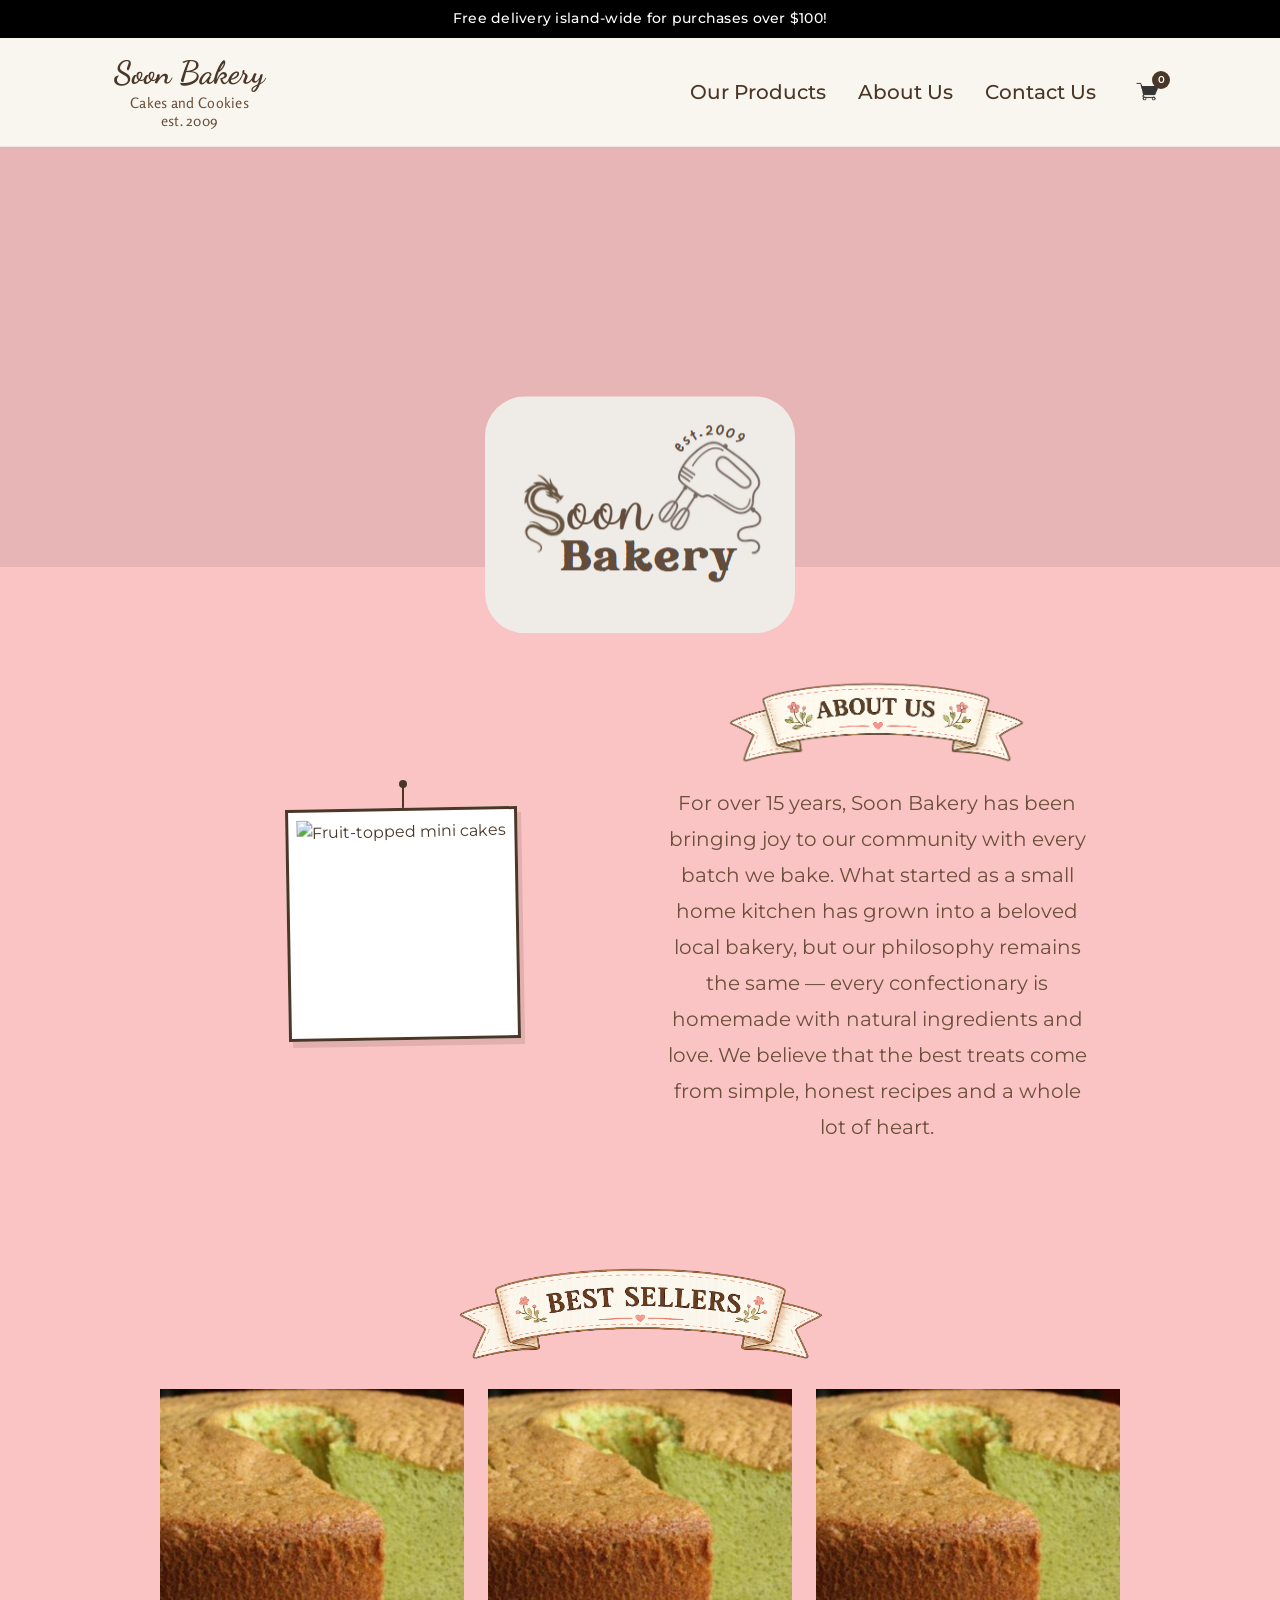
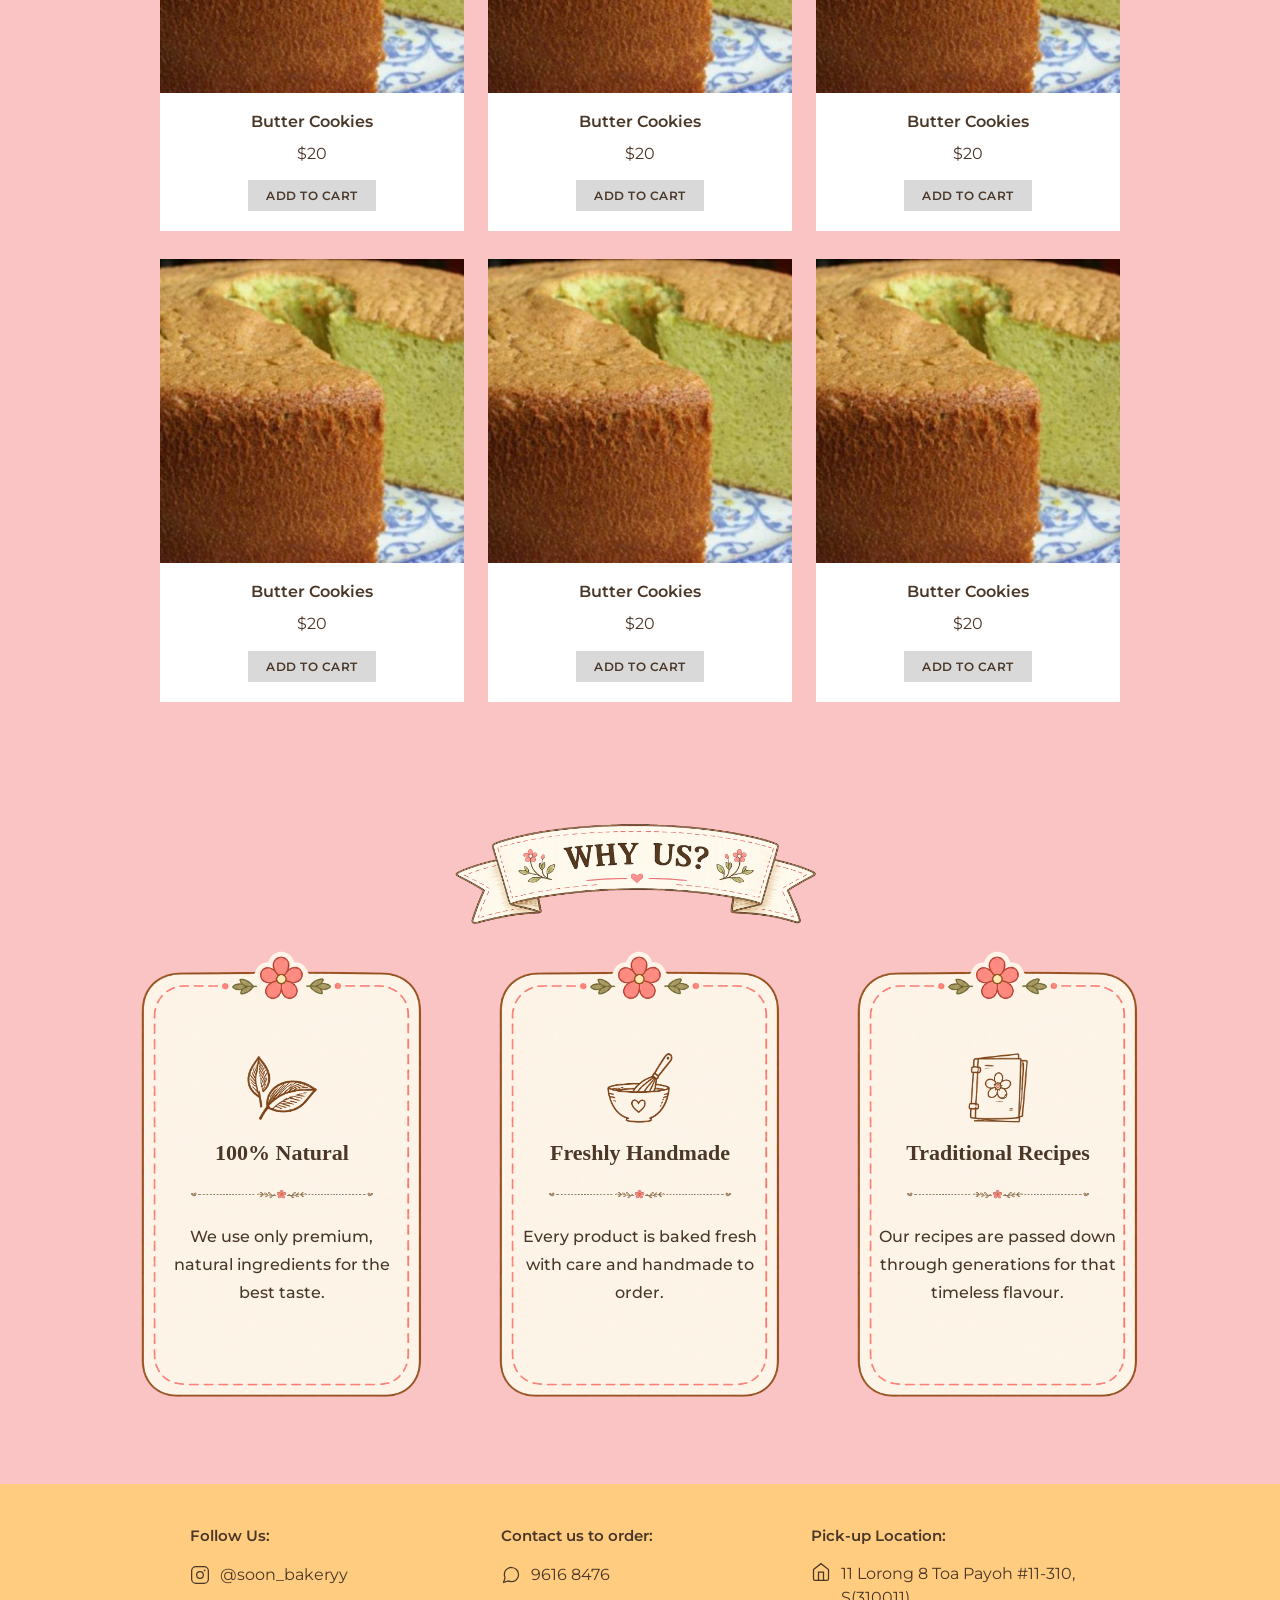
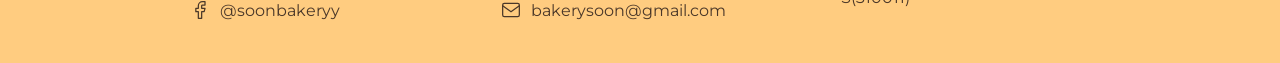
==== Website/index.html @ 1f893703 "Add files via upload 1st upload" ====
<!DOCTYPE html>
<html lang="en">
<head>
  <meta charset="UTF-8">
  <meta name="viewport" content="width=device-width, initial-scale=1.0">
  <title>Soon Bakery — Cakes and Cookies</title>
  <link rel="preconnect" href="https://fonts.googleapis.com">
  <link rel="preconnect" href="https://fonts.gstatic.com" crossorigin>
  <link href="https://fonts.googleapis.com/css2?family=Dancing+Script:wght@600;700&family=Montserrat:wght@400;500;600&family=Rosario:wght@400;500&display=swap" rel="stylesheet">
  <link rel="stylesheet" href="css/style.css">
<script src="js/cart.js" defer></script>
<script src="js/script.js" defer></script>
</head>
<body>
  <!-- Top announcement bar -->
  <div class="announcement-bar">
    Free delivery island-wide for purchases over $100!
  </div>

  <!-- Header -->
  <header class="header">
    <div class="header-inner">
      <a href="index.html" class="logo">
        <span class="logo-script">Soon Bakery</span>
        <span class="logo-tagline">Cakes and Cookies</span>
        <span class="logo-est">est. 2009</span>
      </a>
      <nav class="nav">
        <a href="products.html">Our Products</a>
        <a href="#about">About Us</a>
        <a href="#contact">Contact Us</a>
        <a href="checkout.html" class="cart-link" aria-label="View cart">
          <img src="assets/Image/cart logo.png" alt="" class="cart-icon" aria-hidden="true">
          <span class="cart-count" aria-label="0 items in cart">0</span>
        </a>
      </nav>
    </div>
  </header>

  <!-- Hero -->
  <section class="hero">
    <div class="hero-overlay">
      <img src="assets/Image/Logo Main.png" alt="Soon Bakery — Cakes and Cookies est. 2005">
    </div>
  </section>

  <!-- Main content -->
  <main class="main-content">
    <!-- About Us -->
    <section id="about" class="about">
      <div class="about-inner">
        <div class="about-image-wrap">
          <div class="hanging-frame">
            <div class="frame-string"></div>
            <div class="frame-border">
              <img src="https://images.unsplash.com/photo-1578985545062-69928b1d9587?w=500&h=500&fit=crop" alt="Fruit-topped mini cakes">
            </div>
          </div>
        </div>
        <div class="about-text">
          <img
          src="assets/Image/about-us-banner.png" alt="About Us" class="about-us-banner">
          <p>
            For over 15 years, Soon Bakery has been bringing joy to our community
            with every batch we bake. What started as a small home kitchen has grown
            into a beloved local bakery, but our philosophy remains the same — every
            confectionary is homemade with natural ingredients and love. We believe
            that the best treats come from simple, honest recipes and a whole lot of
            heart.
          </p>
        </div>
      </div>
    </section>

<!-- Best Sellers -->
<section id="products" class="best-sellers">

  <img
    class="main-banner"
    src="assets/Image/Best Seller Banner.png"
    alt="Best Sellers"
  >

  <div class="shop-product-grid best-seller-grid" id="product-grid"></div>

</section>

        <!-- Why Us -->
    <section class="why-us">
      <img class="main-banner why-us-banner" src="assets/Image/why-us-banner.png" alt="Why Us">

      <!-- Cards are inserted from js/script.js -->
      <div class="why-us-grid" id="why-us-grid"></div>
    </section>
  </main>

  <!-- Footer -->
  <footer id="contact" class="footer">
    <div class="footer-inner">
      <div class="footer-col">
        <h3>Follow Us:</h3>
        <div class="footer-links">
          <a href="https://instagram.com/soon_bakeryy" target="_blank" rel="noopener">
            <svg viewBox="0 0 24 24" aria-hidden="true"><rect x="2" y="2" width="20" height="20" rx="5" fill="none" stroke="currentColor" stroke-width="1.5"/><circle cx="12" cy="12" r="4" fill="none" stroke="currentColor" stroke-width="1.5"/><circle cx="17.5" cy="6.5" r="1" fill="currentColor"/></svg>
            @soon_bakeryy
          </a>
          <a href="https://facebook.com/soonbakeryy" target="_blank" rel="noopener">
            <svg viewBox="0 0 24 24" aria-hidden="true"><path d="M18 2h-3a5 5 0 0 0-5 5v3H7v4h3v8h4v-8h3l1-4h-4V7a1 1 0 0 1 1-1h3z" fill="none" stroke="currentColor" stroke-width="1.5" stroke-linejoin="round"/></svg>
            @soonbakeryy
          </a>
        </div>
      </div>
      <div class="footer-col">
        <h3>Contact us to order:</h3>
        <div class="footer-links">
          <a href="https://wa.me/6596168476" target="_blank" rel="noopener">
            <svg viewBox="0 0 24 24" aria-hidden="true"><path d="M21 11.5a8.38 8.38 0 0 1-.9 3.8 8.5 8.5 0 0 1-7.6 4.7 8.38 8.38 0 0 1-3.8-.9L3 21l1.9-5.7a8.38 8.38 0 0 1-.9-3.8 8.5 8.5 0 0 1 4.7-7.6 8.38 8.38 0 0 1 3.8-.9h.5a8.48 8.48 0 0 1 8 8v.5z" fill="none" stroke="currentColor" stroke-width="1.5" stroke-linejoin="round"/></svg>
            9616 8476
          </a>
          <a href="mailto:bakerysoon@gmail.com">
            <svg viewBox="0 0 24 24" aria-hidden="true"><rect x="2" y="4" width="20" height="16" rx="2" fill="none" stroke="currentColor" stroke-width="1.5"/><path d="M2 7l10 7 10-7" fill="none" stroke="currentColor" stroke-width="1.5"/></svg>
            bakerysoon@gmail.com
          </a>
        </div>
      </div>
      <div class="footer-col">
        <h3>Pick-up Location:</h3>
        <div class="footer-links">
          <span class="footer-address">
            <svg viewBox="0 0 24 24" aria-hidden="true"><path d="M3 9l9-7 9 7v11a2 2 0 0 1-2 2H5a2 2 0 0 1-2-2z" fill="none" stroke="currentColor" stroke-width="1.5"/><path d="M9 22V12h6v10" fill="none" stroke="currentColor" stroke-width="1.5"/></svg>
            11 Lorong 8 Toa Payoh #11-310, S(310011)
          </span>
        </div>
      </div>
    </div>
  </footer>
</body>
</html>
---- Website/css/style.css ----
/* ===== Variables ===== */
:root {
  --black: #000000;
  --cream: #F9F6F0;
  --pink: #FBC4C4;
  --peach: #FFCC80;
  --brown: #4a3728;
  --brown-light: #6b4f3a;
  --hero-overlay: rgba(245, 240, 235, 0.92);
  --font-script: 'Dancing Script', cursive;
  --font-body: 'Montserrat', sans-serif;
  --font-logo-sub: 'Rosario', sans-serif;
}

/* ===== Reset ===== */
*, *::before, *::after {
  box-sizing: border-box;
  margin: 0;
  padding: 0;
}

html {
  scroll-behavior: smooth;
}

body {
  font-family: var(--font-body);
  color: var(--brown);
  background: var(--pink);
  line-height: 1.6;
}

img {
  display: block;
  max-width: 100%;
  height: auto;
}

a {
  color: inherit;
  text-decoration: none;
}

/* ===== Announcement Bar ===== */
.announcement-bar {
  background: var(--black);
  color: #fff;
  text-align: center;
  padding: 8px 16px;
  font-size: 0.85rem;
  font-weight: 500;
  letter-spacing: 0.02em;
}

/* ===== Header ===== */
.header {
  background: var(--cream);
  border-bottom: 1px solid rgba(74, 55, 40, 0.08);
  position: sticky;
  top: 0;
  z-index: 100;
}

.header-inner {
  max-width: 1100px;
  margin: 0 auto;
  padding: 16px 24px;
  display: flex;
  align-items: center;
  justify-content: space-between;
  gap: 24px;
}

.logo {
  display: flex;
  flex-direction: column;
  align-items: center;
  line-height: 1.2;
}

.logo-script {
  font-family: var(--font-script);
  font-size: 2rem;
  font-weight: 700;
  color: var(--brown);
  text-align: center;
}

.logo-tagline,
.logo-est {
  font-family: var(--font-logo-sub);
  font-size: 0.9rem;
  font-weight: 400;
  color: var(--brown-light);
  letter-spacing: 0.02em;
  text-align: center;
}

.logo-tagline {
  margin-top: 2px;
}

.logo-est {
  font-size: 0.9rem;
  margin-top: 1px;
}

.nav {
  display: flex;
  gap: 32px;
}

.nav a {
  font-size: 1.25rem;
  font-weight: 500;
  color: var(--brown);
  transition: opacity 0.2s;
}

.nav a:hover {
  opacity: 0.7;
}

/* ===== Hero ===== */
.hero {
  position: relative;
  min-height: 420px;
  margin-bottom: 64px;
  background:
    linear-gradient(rgba(0, 0, 0, 0.08), rgba(0, 0, 0, 0.08)),
    url('https://images.unsplash.com/photo-1563729784474-d77dbb933a9e?w=1400&h=600&fit=crop') center / cover no-repeat;
}

.hero-overlay {
  position: absolute;
  bottom: 0;
  left: 0;
  right: 0;
  display: flex;
  justify-content: center;
  transform: translateY(28%);
  z-index: 10;
  padding: 0 24px;
}

.hero-overlay img {
  display: block;
  width: 30p;
  max-width: 100%;
  height: auto;
  border-radius: 40px;
}

/* ===== Main Content ===== */
.main-content {
  background: var(--pink);
}

/* ===== About Us ===== */
.about {
  padding: 48px 24px 64px;
}

.about-inner {
  max-width: 900px;
  margin: 0 auto;
  display: grid;
  grid-template-columns: 1fr 1fr;
  gap: 48px;
  align-items: center;
}

.about-image-wrap {
  display: flex;
  justify-content: center;
}

.hanging-frame {
  position: relative;
  padding-top: 24px;
}

.frame-string {
  position: absolute;
  top: 0;
  left: 50%;
  transform: translateX(-50%);
  width: 2px;
  height: 28px;
  background: var(--brown);
}

.frame-string::before {
  content: '';
  position: absolute;
  top: -4px;
  left: 50%;
  transform: translateX(-50%);
  width: 8px;
  height: 8px;
  border-radius: 50%;
  background: var(--brown);
}

.frame-border {
  border: 3px solid var(--brown);
  padding: 8px;
  background: #fff;
  box-shadow: 4px 6px 0 rgba(74, 55, 40, 0.15);
  transform: rotate(-1deg);
}

.frame-border img {
  width: 100%;
  aspect-ratio: 1;
  object-fit: cover;
}

.about-us-banner {
  display: block;
  width: 70%;
  max-width: 380px;
  height: auto;

  margin: 0 auto 20px;
}

.about-text p {
  font-size: 1.25rem;
  text-align: center;
  line-height: 1.8;
  color: var(--brown-light);
}

/* ===== Best Sellers ===== */
.best-sellers {
  padding: 48px 24px 64px;
}

.main-banner {
  display: block;
  justify-content: center;
  margin: 0 auto 16px;
  width: 30%;
  height: 15%;
}

.ribbon-banner {
  width: 100%;
  max-width: 400px;
  height: auto;
  display: block;
  overflow: visible;
}

.ribbon-line {
  stroke: rgba(74, 55, 40, 0.2);
  stroke-width: 1.5;
}

.ribbon-shape {
  fill: var(--brown);
  filter: drop-shadow(0 2px 4px rgba(74, 55, 40, 0.15));
}

.ribbon-text {
  fill: var(--cream);
  font-family: var(--font-body);
  font-size: 14.5px;
  font-weight: 700;
  letter-spacing: 0.14em;
  text-transform: uppercase;
}

.product-grid {
  max-width: 900px;
  margin: 0 auto;
  display: grid;
  grid-template-columns: repeat(3, 1fr);
  gap: 32px 24px;
}

.product-card {
  text-align: center;
}

.product-card img {
  width: 100%;
  aspect-ratio: 1;
  object-fit: cover;
  border-radius: 4px;
  margin-bottom: 12px;
  box-shadow: 0 2px 8px rgba(0, 0, 0, 0.08);
}

.product-card h3 {
  font-size: 1.25rem;
  font-weight: 600;
  margin-bottom: 4px;
  color: var(--brown);
}

.product-card .price {
  font-size: 1.25rem;
  color: var(--brown-light);
  line-height: 1.5;
}

/* ===== Why Us ===== */
.why-us {
  padding: 48px 24px 72px;
  text-align: center;
}

.why-us-grid {
  width: min(1050px, 100%);
  margin: 0 auto;
  display: grid;
  grid-template-columns: repeat(3, minmax(0, 1fr));
  gap: 24px;
  align-items: stretch;
}

.why-us-card {
  background-image: url("../assets/Image/vintage-card.png");
  background-repeat: no-repeat;
  background-position: center;
  background-size: contain;

  aspect-ratio: 0.72;

  display: flex;
  justify-content: center;
  align-items: center;

  position: relative;
}

.why-icon {
  display: block;
  width: 72px;
  height: 72px;
  object-fit: contain;
  margin: 0 auto 16px;
}

.card-content {
  width: 72%;

  display: flex;
  flex-direction: column;
  align-items: center;
  justify-content: center;

  text-align: center; 

  box-sizing: border-box;
}
.card-content h3 {
  margin: 0;
  font-family: Georgia, "Times New Roman", serif;
  font-size: 22px;
  line-height: 1.2;
  font-weight: 700;
}

.card-divider {
  padding: 20px 20px;
}

.why-us-card p {
  font-size: 1rem;
  font-weight: 500;
  line-height: 1.75;
  color: var(--brown);
}

/* ===== Footer ===== */
.footer {
  background: var(--peach);
  padding: 40px 24px;
}

.footer-inner {
  max-width: 900px;
  margin: 0 auto;
  display: grid;
  grid-template-columns: repeat(3, 1fr);
  gap: 32px;
}

.footer-col h3 {
  font-size: 0.95rem;
  font-weight: 600;
  margin-bottom: 14px;
  color: var(--brown);
}

.footer-links {
  display: flex;
  flex-direction: column;
  gap: 10px;
}

.footer-links a,
.footer-address {
  display: flex;
  align-items: center;
  gap: 10px;
  font-size: 1rem;
  color: var(--brown);
  transition: opacity 0.2s;
}

.footer-links a:hover {
  opacity: 0.7;
}

.footer-links svg {
  width: 20px;
  height: 20px;
  flex-shrink: 0;
}

.footer-address {
  align-items: flex-start;
  line-height: 1.5;
}

/* ===== Responsive ===== */
@media (max-width: 768px) {
  .header-inner {
    flex-direction: column;
    text-align: center;
  }

  .nav {
    gap: 20px;
  }

  .hero {
    min-height: 320px;
    margin-bottom: 52px;
  }

  .hero-overlay {
    transform: translateY(26%);
  }

  .hero-logo-box {
    border-radius: 32px;
    padding: 14px 24px;
  }

  .hero-logo-box img {
    width: 180px;
  }

  .about-inner {
    grid-template-columns: 1fr;
    gap: 32px;
  }

  .about-text {
    order: -1;
  }

  .product-grid {
    grid-template-columns: repeat(2, 1fr);
    gap: 24px 16px;
  }

  .why-us-grid {
    grid-template-columns: 1fr;
    gap: 28px;
  }

  .footer-inner {
    grid-template-columns: 1fr;
    gap: 28px;
    text-align: center;
  }

  .footer-links a,
  .footer-address {
    justify-content: center;
  }
}

@media (max-width: 480px) {
  .product-grid {
    grid-template-columns: 1fr;
    max-width: 280px;
  }

  .nav {
    flex-wrap: wrap;
    justify-content: center;
  }
}

/* ===== Products Page ===== */
.products-page {
  background: var(--pink);
}

.category-nav {
  padding: 28px 24px 8px;
  text-align: center;
}

.category-row {
  display: flex;
  flex-wrap: wrap;
  align-items: center;
  justify-content: center;
  gap: 8px 12px;
  margin-bottom: 10px;
}

.category-link {
  background: none;
  border: none;
  font-family: var(--font-body);
  font-size: 0.95rem;
  font-weight: 500;
  color: var(--brown);
  cursor: pointer;
  padding: 4px 2px;
  transition: opacity 0.2s;
}

.category-link:hover,
.category-link.is-active {
  opacity: 0.65;
}

.category-divider {
  color: var(--brown-light);
  font-size: 0.9rem;
  user-select: none;
}

.products-main {
  padding: 24px 24px 64px;
}

.shop-product-grid {
  max-width: 960px;
  margin: 0 auto;
  display: grid;
  grid-template-columns: repeat(3, 1fr);
  gap: 28px 24px;
}

.best-seller-grid {
  margin-top: 24px;
}

.shop-product-card {
  display: flex;
  flex-direction: column;
}

.shop-product-image {
  position: relative;
  width: 100%;
  aspect-ratio: 1;
  overflow: hidden;
}

.shop-product-image img {
  position: absolute;
  inset: 0;
  width: 100%;
  height: 100%;
  object-fit: cover;
  transition: opacity 0.25s ease;
}

.shop-product-image-primary {
  opacity: 1;
}

.shop-product-image-hover {
  opacity: 0;
}

@media (hover: hover) {
  .products-page .shop-product-image:hover .shop-product-image-primary,
  .best-sellers .shop-product-image:hover .shop-product-image-primary {
    opacity: 0;
  }

  .products-page .shop-product-image:hover .shop-product-image-hover,
  .best-sellers .shop-product-image:hover .shop-product-image-hover {
    opacity: 1;
  }
}

.shop-product-info {
  background: #fff;
  padding: 16px 12px 20px;
  text-align: center;
  flex: 1;
  display: flex;
  flex-direction: column;
  align-items: center;
}

.shop-product-info h3 {
  font-size: 1rem;
  font-weight: 600;
  color: var(--brown);
  margin-bottom: 6px;
}

.shop-product-price {
  font-size: 1rem;
  color: var(--brown);
  margin-bottom: 14px;
}

.add-to-cart-btn {
  margin-top: auto;
  background: #d9d9d9;
  border: none;
  padding: 8px 18px;
  font-family: var(--font-body);
  font-size: 0.75rem;
  font-weight: 600;
  letter-spacing: 0.04em;
  color: var(--brown);
  cursor: pointer;
  transition: background 0.2s;
}

.add-to-cart-btn:hover {
  background: #c8c8c8;
}

.footer-col-center {
  display: flex;
  flex-direction: column;
}

.footer-delivery-note {
  margin-top: auto;
  padding-top: 24px;
  font-size: 0.95rem;
  font-weight: 500;
  color: var(--brown);
  text-align: center;
}

@media (max-width: 768px) {
  .products-hero {
    grid-template-columns: 1fr;
  }

  .products-hero img {
    aspect-ratio: 16 / 9;
  }

  .shop-product-grid {
    grid-template-columns: repeat(2, 1fr);
    gap: 24px 16px;
  }

  .footer-delivery-note {
    padding-top: 16px;
  }
}

@media (max-width: 480px) {
  .shop-product-grid {
    grid-template-columns: 1fr;
    max-width: 300px;
  }

  .category-row {
    gap: 6px 8px;
  }

  .category-link {
    font-size: 0.85rem;
  }
}

/* ===== Cart in Navigation ===== */
.nav {
  align-items: center;
}

.cart-link {
  position: relative;
  display: inline-flex;
  align-items: center;
  justify-content: center;
  width: 38px;
  height: 38px;
  flex: 0 0 38px;
}

.cart-icon {
  width: 25px;
  height: 25px;
  object-fit: contain;
}

.cart-count {
  position: absolute;
  top: -2px;
  right: -4px;
  min-width: 18px;
  height: 18px;
  padding: 0 5px;
  display: inline-flex;
  align-items: center;
  justify-content: center;
  border-radius: 999px;
  background: var(--brown);
  color: #fff;
  font-family: var(--font-body);
  font-size: 0.65rem;
  font-weight: 600;
  line-height: 1;
}

.cart-toast {
  position: fixed;
  top: 96px;
  right: 24px;
  z-index: 1000;
  padding: 11px 18px;
  border-radius: 4px;
  background: var(--brown);
  color: #fff;
  font-size: 0.85rem;
  font-weight: 500;
  box-shadow: 0 8px 24px rgba(74, 55, 40, 0.18);
  opacity: 0;
  transform: translateY(-8px);
  pointer-events: none;
  transition: opacity 0.2s ease, transform 0.2s ease;
}

.cart-toast.is-visible {
  opacity: 1;
  transform: translateY(0);
}

/* ===== Checkout Page ===== */
.checkout-page {
  background: var(--pink);
}

.checkout-main {
  min-height: 60vh;
  padding: 56px 24px 72px;
}

.checkout-card {
  width: min(920px, 100%);
  margin: 0 auto;
  background: var(--cream);
  padding: 36px;
  box-shadow: 0 8px 28px rgba(74, 55, 40, 0.08);
}

.checkout-heading-row {
  display: flex;
  justify-content: space-between;
  align-items: flex-end;
  gap: 24px;
  padding-bottom: 24px;
  border-bottom: 1px solid rgba(74, 55, 40, 0.18);
}

.checkout-eyebrow {
  font-size: 0.75rem;
  font-weight: 600;
  letter-spacing: 0.12em;
  text-transform: uppercase;
  color: var(--brown-light);
}

.checkout-heading-row h1 {
  font-family: Georgia, "Times New Roman", serif;
  font-size: 2rem;
  color: var(--brown);
  line-height: 1.2;
}

.continue-shopping {
  font-size: 0.85rem;
  font-weight: 600;
  text-decoration: underline;
  text-underline-offset: 3px;
}

.checkout-cart-items {
  display: flex;
  flex-direction: column;
}

.checkout-item {
  display: grid;
  grid-template-columns: 96px minmax(0, 1fr) auto 110px;
  gap: 20px;
  align-items: center;
  padding: 22px 0;
  border-bottom: 1px solid rgba(74, 55, 40, 0.14);
}

.checkout-item-image {
  width: 96px;
  height: 96px;
  object-fit: cover;
}

.checkout-item-details h3 {
  margin-bottom: 4px;
  font-size: 1rem;
}

.checkout-item-details p {
  color: var(--brown-light);
  font-size: 0.9rem;
}

.checkout-remove {
  margin-top: 8px;
  padding: 0;
  border: none;
  background: none;
  color: var(--brown-light);
  font-family: inherit;
  font-size: 0.75rem;
  text-decoration: underline;
  cursor: pointer;
}

.checkout-quantity {
  display: inline-flex;
  align-items: center;
  border: 1px solid rgba(74, 55, 40, 0.25);
}

.checkout-quantity button,
.checkout-quantity span {
  width: 34px;
  height: 34px;
  display: inline-flex;
  align-items: center;
  justify-content: center;
}

.checkout-quantity button {
  border: none;
  background: transparent;
  color: var(--brown);
  font-size: 1.1rem;
  cursor: pointer;
}

.checkout-quantity span {
  font-size: 0.85rem;
  border-left: 1px solid rgba(74, 55, 40, 0.18);
  border-right: 1px solid rgba(74, 55, 40, 0.18);
}

.checkout-line-total {
  text-align: right;
  font-weight: 600;
}

.checkout-summary {
  width: min(380px, 100%);
  margin: 28px 0 0 auto;
}

.checkout-summary-line {
  display: flex;
  justify-content: space-between;
  gap: 20px;
  padding: 8px 0;
  font-size: 0.95rem;
}

.delivery-option {
  display: flex;
  align-items: center;
  gap: 10px;
  margin-bottom: 4px;
  font-size: 0.9rem;
  font-weight: 600;
  cursor: pointer;
}

.delivery-option input {
  width: 17px;
  height: 17px;
  accent-color: var(--brown);
  cursor: pointer;
}

.delivery-option-note {
  margin: 0 0 14px 27px;
  color: var(--brown-light);
  font-size: 0.74rem;
  line-height: 1.5;
}

.checkout-summary-total {
  margin-top: 6px;
  padding-top: 14px;
  border-top: 1px solid rgba(74, 55, 40, 0.18);
  font-size: 1.1rem;
}

.checkout-note {
  margin: 14px 0;
  color: var(--brown-light);
  font-size: 0.78rem;
  line-height: 1.5;
}

.checkout-payment-btn,
.checkout-shop-btn {
  display: inline-flex;
  justify-content: center;
  width: 100%;
  border: none;
  background: var(--brown);
  color: #fff;
  padding: 12px 18px;
  font-family: var(--font-body);
  font-size: 0.78rem;
  font-weight: 600;
  letter-spacing: 0.05em;
  cursor: pointer;
}

.checkout-empty {
  padding: 64px 16px;
  text-align: center;
}

.checkout-empty h2 {
  margin-bottom: 8px;
  font-family: Georgia, "Times New Roman", serif;
  font-size: 1.5rem;
}

.checkout-empty p {
  margin-bottom: 20px;
  color: var(--brown-light);
}

.checkout-empty .checkout-shop-btn {
  width: auto;
  min-width: 180px;
}

@media (max-width: 768px) {
  .cart-toast {
    top: 150px;
    right: 16px;
  }

  .checkout-card {
    padding: 24px;
  }

  .checkout-item {
    grid-template-columns: 76px minmax(0, 1fr) auto;
    gap: 14px;
  }

  .checkout-item-image {
    width: 76px;
    height: 76px;
  }

  .checkout-line-total {
    grid-column: 2 / -1;
  }
}

@media (max-width: 480px) {
  .header-inner {
    padding: 12px 16px;
  }

  .nav {
    gap: 14px;
  }

  .nav > a:not(.cart-link) {
    font-size: 0.9rem;
  }

  .cart-link {
    width: 34px;
    height: 34px;
    flex-basis: 34px;
  }

  .cart-icon {
    width: 23px;
    height: 23px;
  }

  .checkout-main {
    padding: 30px 14px 48px;
  }

  .checkout-card {
    padding: 20px 16px;
  }

  .checkout-heading-row {
    align-items: flex-start;
    flex-direction: column;
    gap: 10px;
  }

  .checkout-item {
    grid-template-columns: 64px 1fr;
    align-items: start;
  }

  .checkout-item-image {
    width: 64px;
    height: 64px;
  }

  .checkout-quantity {
    grid-column: 2;
  }

  .checkout-line-total {
    grid-column: 2;
    text-align: left;
  }
}

/* ===== Order Confirmation ===== */
.confirmation-card {
  width: min(1040px, 100%);
}

.confirmation-layout {
  display: grid;
  grid-template-columns: minmax(0, 1.15fr) minmax(300px, 0.85fr);
  gap: 44px;
  padding-top: 30px;
}

.customer-details-section h2,
.confirmation-review h2 {
  margin-bottom: 8px;
  font-family: Georgia, "Times New Roman", serif;
  font-size: 1.35rem;
  color: var(--brown);
}

.confirmation-intro,
.confirmation-invoice-note {
  color: var(--brown-light);
  font-size: 0.86rem;
  line-height: 1.65;
}

.customer-details-form {
  display: grid;
  gap: 9px;
  margin-top: 22px;
}

.customer-details-form label {
  margin-top: 8px;
  font-size: 0.86rem;
  font-weight: 600;
}

.customer-details-form input,
.customer-details-form textarea {
  width: 100%;
  border: 1px solid rgba(74, 55, 40, 0.28);
  background: #fff;
  color: var(--brown);
  padding: 13px 14px;
  font: inherit;
  outline: none;
  transition: border-color 0.2s, box-shadow 0.2s;
}

.customer-details-form textarea {
  min-height: 105px;
  resize: vertical;
  line-height: 1.5;
}

.customer-details-form input:focus,
.customer-details-form textarea:focus {
  border-color: var(--brown);
  box-shadow: 0 0 0 2px rgba(74, 55, 40, 0.08);
}

.optional-field-label {
  font-weight: 400;
  color: var(--brown-light);
  font-size: 0.76rem;
}

.delivery-details-fields {
  display: grid;
  gap: 9px;
  margin-top: 12px;
  padding-top: 10px;
  border-top: 1px solid rgba(74, 55, 40, 0.14);
}

.delivery-fields-status {
  margin: 4px 0 2px;
  color: var(--brown-light);
  font-size: 0.76rem;
  line-height: 1.5;
}

.delivery-fields-status.is-required {
  color: var(--brown);
  font-weight: 500;
}

.customer-details-form input:disabled {
  background: rgba(74, 55, 40, 0.06);
  color: rgba(74, 55, 40, 0.48);
  cursor: not-allowed;
}

.order-no-payment-note {
  margin: 16px 0 4px;
  padding: 12px 14px;
  background: rgba(251, 196, 196, 0.32);
  font-size: 0.78rem;
  line-height: 1.55;
}

.order-form-message {
  padding: 11px 13px;
  border: 1px solid rgba(150, 54, 54, 0.28);
  background: rgba(255, 235, 235, 0.78);
  color: #7b3030;
  font-size: 0.8rem;
  line-height: 1.5;
}

.checkout-payment-btn:disabled {
  opacity: 0.58;
  cursor: wait;
}

.confirmation-review {
  align-self: start;
  padding: 24px;
  background: rgba(255, 255, 255, 0.44);
  border: 1px solid rgba(74, 55, 40, 0.12);
}

.confirmation-order-items {
  margin-top: 18px;
}

.confirmation-order-item {
  display: grid;
  grid-template-columns: 54px minmax(0, 1fr) auto;
  gap: 12px;
  align-items: center;
  padding: 12px 0;
  border-bottom: 1px solid rgba(74, 55, 40, 0.12);
  font-size: 0.82rem;
}

.confirmation-order-item img {
  width: 54px;
  height: 54px;
  object-fit: cover;
}

.confirmation-order-copy {
  min-width: 0;
  display: flex;
  flex-direction: column;
  gap: 2px;
}

.confirmation-order-copy strong {
  font-size: 0.83rem;
  line-height: 1.3;
}

.confirmation-order-copy span {
  color: var(--brown-light);
  font-size: 0.75rem;
}

.confirmation-pricing {
  padding-top: 12px;
}

.confirmation-price-row {
  display: flex;
  align-items: center;
  justify-content: space-between;
  gap: 18px;
  padding: 6px 0;
  font-size: 0.86rem;
}

.confirmation-total-row {
  display: flex;
  align-items: center;
  justify-content: space-between;
  gap: 18px;
  padding: 18px 0 12px;
  font-size: 1.02rem;
}

.confirmation-invoice-note {
  margin-top: 8px;
  font-size: 0.75rem;
}

/* ===== Order Submitted ===== */
.submitted-main {
  display: flex;
  align-items: center;
}

.submitted-card {
  width: min(650px, 100%);
  margin: 0 auto;
  padding: 52px 48px;
  background: var(--cream);
  text-align: center;
  box-shadow: 0 8px 28px rgba(74, 55, 40, 0.08);
}

.submitted-check {
  width: 54px;
  height: 54px;
  margin: 0 auto 16px;
  border: 1.5px solid var(--brown);
  border-radius: 50%;
  display: grid;
  place-items: center;
  font-family: Georgia, "Times New Roman", serif;
  font-size: 1.6rem;
}

.submitted-card h1 {
  margin: 5px 0 12px;
  font-family: Georgia, "Times New Roman", serif;
  font-size: 2rem;
  line-height: 1.2;
}

.submitted-lead,
.submitted-payment-note {
  color: var(--brown-light);
  font-size: 0.88rem;
  line-height: 1.65;
}

.submitted-payment-note {
  margin-top: 8px;
}

.submitted-order-details {
  margin: 26px 0;
  border-top: 1px solid rgba(74, 55, 40, 0.16);
  border-bottom: 1px solid rgba(74, 55, 40, 0.16);
}

.submitted-order-details > div {
  display: flex;
  justify-content: space-between;
  gap: 18px;
  padding: 12px 0;
  text-align: left;
  font-size: 0.82rem;
}

.submitted-order-details span {
  color: var(--brown-light);
}

.submitted-order-details strong {
  text-align: right;
  overflow-wrap: anywhere;
}

.submitted-actions {
  display: flex;
  flex-direction: column;
  align-items: center;
  gap: 13px;
}

.submitted-actions .checkout-payment-btn {
  max-width: 300px;
}

.submitted-home-link {
  font-size: 0.82rem;
  text-decoration: underline;
  text-underline-offset: 3px;
}

@media (max-width: 768px) {
  .confirmation-layout {
    grid-template-columns: 1fr;
    gap: 28px;
  }

  .confirmation-review {
    order: -1;
  }

  .submitted-card {
    padding: 38px 24px;
  }
}

@media (max-width: 480px) {
  .confirmation-review {
    padding: 18px 14px;
  }

  .confirmation-order-item {
    grid-template-columns: 46px minmax(0, 1fr) auto;
    gap: 9px;
  }

  .confirmation-order-item img {
    width: 46px;
    height: 46px;
  }

  .submitted-order-details > div {
    flex-direction: column;
    gap: 3px;
  }

  .submitted-order-details strong {
    text-align: left;
  }
}
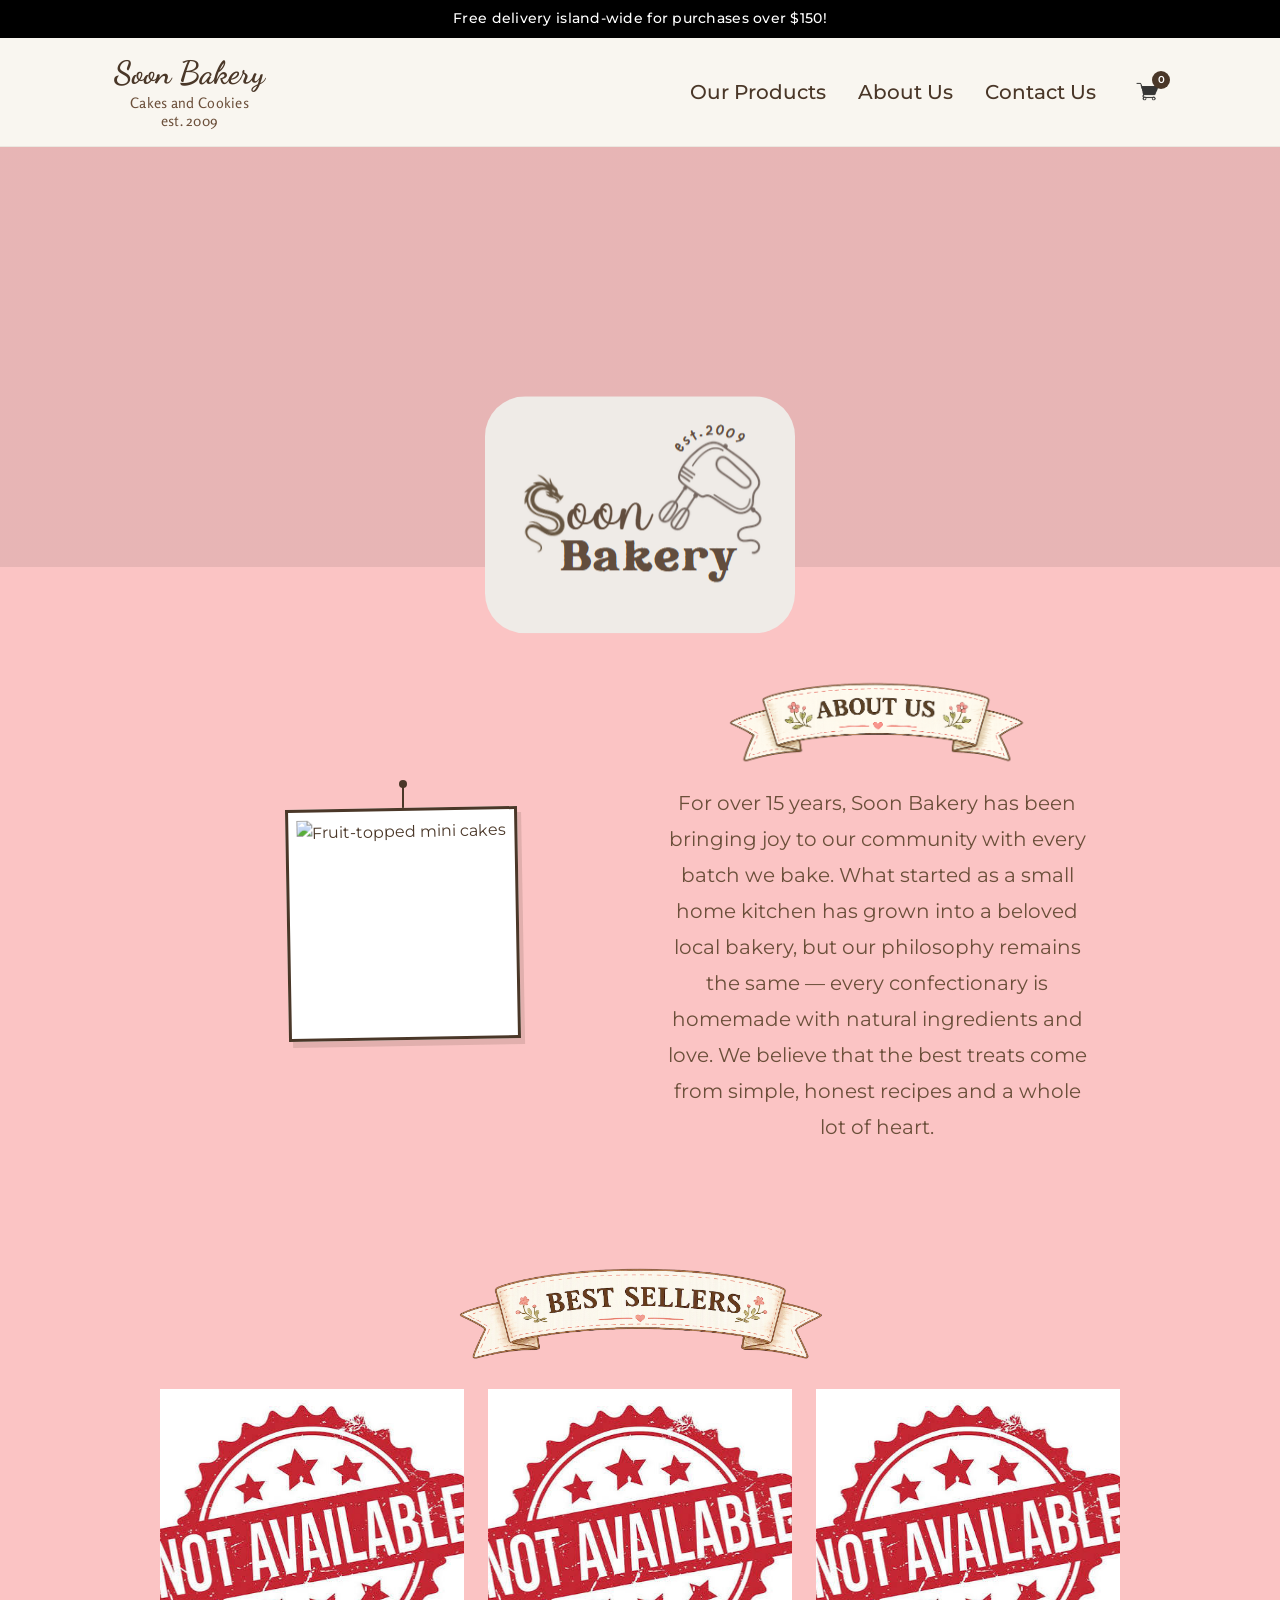
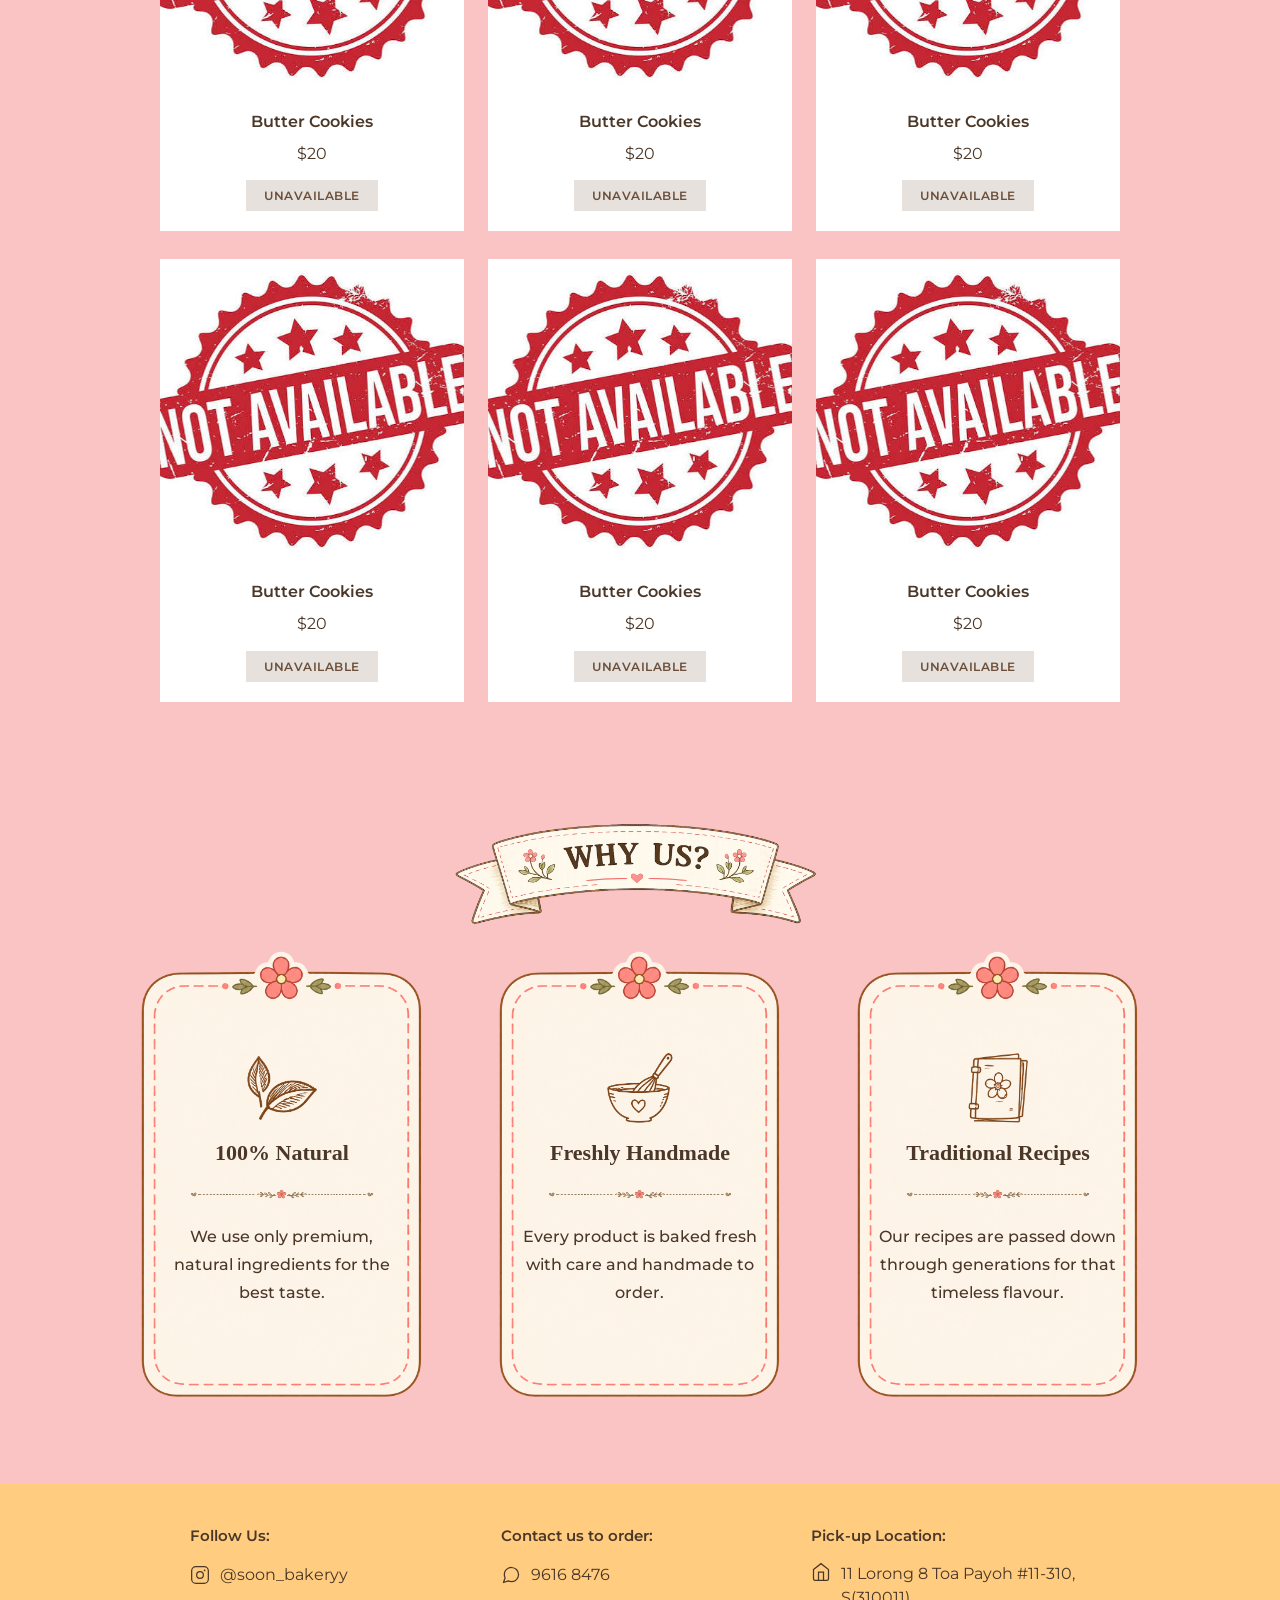
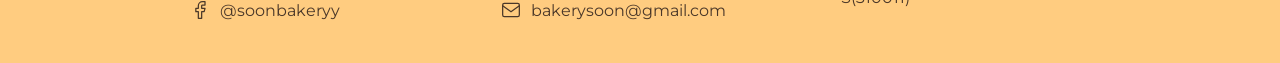
==== commit 7e999b0d: "Add files via upload" ====
--- a/Website/index.html
+++ b/Website/index.html
@@ -9,12 +9,13 @@
   <link href="https://fonts.googleapis.com/css2?family=Dancing+Script:wght@600;700&family=Montserrat:wght@400;500;600&family=Rosario:wght@400;500&display=swap" rel="stylesheet">
   <link rel="stylesheet" href="css/style.css">
 <script src="js/cart.js" defer></script>
+<script src="js/product-modal.js" defer></script>
 <script src="js/script.js" defer></script>
 </head>
 <body>
   <!-- Top announcement bar -->
   <div class="announcement-bar">
-    Free delivery island-wide for purchases over $100!
+    Free delivery island-wide for purchases over $150!
   </div>
 
   <!-- Header -->
--- a/Website/css/style.css
+++ b/Website/css/style.css
@@ -1359,3 +1359,413 @@
     text-align: left;
   }
 }
+
+
+/* ===== Product Detail Popup ===== */
+.product-modal-trigger {
+  cursor: pointer;
+}
+
+.product-modal-trigger:focus-visible {
+  outline: 2px solid var(--brown);
+  outline-offset: 4px;
+}
+
+.product-modal-open {
+  overflow: hidden;
+}
+
+.product-modal {
+  position: fixed;
+  inset: 0;
+  z-index: 2500;
+  display: none;
+  align-items: center;
+  justify-content: center;
+  padding: 24px;
+}
+
+.product-modal.is-open {
+  display: flex;
+}
+
+.product-modal-backdrop {
+  position: absolute;
+  inset: 0;
+  background: rgba(51, 36, 25, 0.48);
+  backdrop-filter: blur(2px);
+}
+
+.product-modal-dialog {
+  position: relative;
+  z-index: 1;
+  width: min(900px, 100%);
+  max-height: min(720px, calc(100vh - 48px));
+  overflow: auto;
+  display: grid;
+  grid-template-columns: minmax(0, 1.05fr) minmax(320px, 0.95fr);
+  background: var(--cream);
+  box-shadow: 0 22px 60px rgba(51, 36, 25, 0.28);
+}
+
+.product-modal-close {
+  position: absolute;
+  top: 14px;
+  right: 16px;
+  z-index: 4;
+  width: 38px;
+  height: 38px;
+  border: none;
+  border-radius: 50%;
+  background: rgba(255, 255, 255, 0.9);
+  color: var(--brown);
+  font-family: Arial, sans-serif;
+  font-size: 1.7rem;
+  line-height: 1;
+  cursor: pointer;
+  box-shadow: 0 3px 12px rgba(51, 36, 25, 0.12);
+}
+
+.product-modal-gallery {
+  min-width: 0;
+  background: #fff;
+}
+
+.product-modal-image-wrap {
+  position: relative;
+  width: 100%;
+  height: 100%;
+  min-height: 500px;
+  overflow: hidden;
+}
+
+.product-modal-image {
+  width: 100%;
+  height: 100%;
+  min-height: 500px;
+  display: block;
+  object-fit: cover;
+}
+
+.product-modal-arrow {
+  position: absolute;
+  top: 50%;
+  transform: translateY(-50%);
+  width: 42px;
+  height: 42px;
+  border: none;
+  border-radius: 50%;
+  display: inline-flex;
+  align-items: center;
+  justify-content: center;
+  background: rgba(255, 255, 255, 0.9);
+  color: var(--brown);
+  font-family: Arial, sans-serif;
+  font-size: 2rem;
+  line-height: 1;
+  cursor: pointer;
+  box-shadow: 0 4px 14px rgba(51, 36, 25, 0.16);
+}
+
+.product-modal-arrow:hover,
+.product-modal-close:hover {
+  background: #fff;
+}
+
+.product-modal-arrow-prev {
+  left: 14px;
+}
+
+.product-modal-arrow-next {
+  right: 14px;
+}
+
+.product-modal-image-count {
+  position: absolute;
+  left: 50%;
+  bottom: 14px;
+  transform: translateX(-50%);
+  padding: 5px 10px;
+  border-radius: 999px;
+  background: rgba(255, 255, 255, 0.9);
+  color: var(--brown);
+  font-size: 0.72rem;
+  font-weight: 600;
+}
+
+.product-modal-details {
+  display: flex;
+  flex-direction: column;
+  justify-content: center;
+  padding: 58px 46px 46px;
+}
+
+.product-modal-eyebrow {
+  margin-bottom: 10px;
+  color: var(--brown-light);
+  font-size: 0.72rem;
+  font-weight: 600;
+  letter-spacing: 0.14em;
+  text-transform: uppercase;
+}
+
+.product-modal-title {
+  margin: 0 0 10px;
+  font-family: Georgia, "Times New Roman", serif;
+  font-size: clamp(1.65rem, 3vw, 2.15rem);
+  line-height: 1.18;
+  color: var(--brown);
+}
+
+.product-modal-price {
+  margin-bottom: 24px;
+  font-size: 1.15rem;
+  font-weight: 500;
+  color: var(--brown);
+}
+
+.product-modal-description {
+  padding-top: 22px;
+  border-top: 1px solid rgba(74, 55, 40, 0.18);
+  color: var(--brown-light);
+  font-size: 0.9rem;
+  line-height: 1.7;
+}
+
+.product-modal-purchase-row {
+  margin-top: 34px;
+  display: grid;
+  grid-template-columns: auto minmax(160px, 1fr);
+  gap: 20px;
+  align-items: end;
+}
+
+.product-modal-quantity-label {
+  display: block;
+  margin-bottom: 8px;
+  font-size: 0.75rem;
+  font-weight: 600;
+  color: var(--brown);
+}
+
+.product-modal-quantity {
+  display: inline-flex;
+  align-items: center;
+  border: 1px solid rgba(74, 55, 40, 0.28);
+  background: #fff;
+}
+
+.product-modal-quantity button,
+.product-modal-quantity span {
+  width: 40px;
+  height: 40px;
+  display: inline-flex;
+  align-items: center;
+  justify-content: center;
+}
+
+.product-modal-quantity button {
+  border: none;
+  background: transparent;
+  color: var(--brown);
+  font-size: 1.2rem;
+  cursor: pointer;
+}
+
+.product-modal-quantity span {
+  border-left: 1px solid rgba(74, 55, 40, 0.18);
+  border-right: 1px solid rgba(74, 55, 40, 0.18);
+  font-size: 0.9rem;
+}
+
+.product-modal-add-btn {
+  min-height: 42px;
+  border: none;
+  background: var(--brown);
+  color: #fff;
+  padding: 12px 18px;
+  font-family: var(--font-body);
+  font-size: 0.78rem;
+  font-weight: 600;
+  letter-spacing: 0.05em;
+  cursor: pointer;
+}
+
+.product-modal-add-btn:hover {
+  opacity: 0.9;
+}
+
+@media (max-width: 760px) {
+  .product-modal {
+    padding: 14px;
+  }
+
+  .product-modal-dialog {
+    grid-template-columns: 1fr;
+    max-height: calc(100vh - 28px);
+  }
+
+  .product-modal-image-wrap,
+  .product-modal-image {
+    min-height: 0;
+    height: auto;
+    aspect-ratio: 1;
+  }
+
+  .product-modal-details {
+    padding: 30px 24px 28px;
+  }
+
+  .product-modal-purchase-row {
+    grid-template-columns: 1fr;
+    align-items: stretch;
+  }
+
+  .product-modal-add-btn {
+    width: 100%;
+  }
+}
+
+@media (max-width: 420px) {
+  .product-modal-details {
+    padding: 26px 18px 22px;
+  }
+
+  .product-modal-arrow {
+    width: 36px;
+    height: 36px;
+    font-size: 1.7rem;
+  }
+
+  .product-modal-close {
+    width: 34px;
+    height: 34px;
+  }
+}
+
+
+/* ===== Product Availability ===== */
+.shop-product-card.is-unavailable .shop-product-image {
+  cursor: pointer;
+}
+
+.add-to-cart-btn.is-unavailable,
+.product-modal-add-btn.is-unavailable {
+  background: #e6e1dc;
+  color: var(--brown-light);
+  cursor: not-allowed;
+}
+
+.add-to-cart-btn.is-unavailable:hover,
+.product-modal-add-btn.is-unavailable:hover {
+  background: #e6e1dc;
+}
+
+.product-modal-quantity button:disabled {
+  opacity: 0.4;
+  cursor: not-allowed;
+}
+
+
+/* ===== Order Confirmation Validation Popup ===== */
+.validation-popup {
+  position: fixed;
+  inset: 0;
+  z-index: 2500;
+  display: none;
+  align-items: center;
+  justify-content: center;
+  padding: 24px;
+}
+
+.validation-popup.is-open {
+  display: flex;
+}
+
+.validation-popup-backdrop {
+  position: absolute;
+  inset: 0;
+  background: rgba(52, 38, 28, 0.48);
+  backdrop-filter: blur(2px);
+}
+
+.validation-popup-dialog {
+  position: relative;
+  z-index: 1;
+  width: min(460px, 100%);
+  background: var(--cream);
+  color: var(--brown);
+  padding: 30px 30px 26px;
+  box-shadow: 0 18px 50px rgba(52, 38, 28, 0.24);
+  border: 1px solid rgba(74, 55, 40, 0.12);
+}
+
+.validation-popup-close {
+  position: absolute;
+  top: 10px;
+  right: 14px;
+  border: 0;
+  background: transparent;
+  color: var(--brown);
+  font-size: 1.7rem;
+  line-height: 1;
+  cursor: pointer;
+}
+
+.validation-popup-eyebrow {
+  margin-bottom: 5px;
+  font-size: 0.72rem;
+  font-weight: 700;
+  letter-spacing: 0.11em;
+  text-transform: uppercase;
+  color: var(--brown-light);
+}
+
+.validation-popup-dialog h2 {
+  margin: 0 28px 8px 0;
+  font-family: Georgia, "Times New Roman", serif;
+  font-size: 1.55rem;
+  line-height: 1.25;
+}
+
+.validation-popup-copy {
+  margin-bottom: 12px;
+  color: var(--brown-light);
+  font-size: 0.9rem;
+}
+
+.validation-popup-errors {
+  margin: 0 0 22px 20px;
+  padding: 0;
+}
+
+.validation-popup-errors li {
+  margin-bottom: 7px;
+  line-height: 1.45;
+}
+
+.validation-popup-ok {
+  width: 100%;
+  border: 0;
+  background: var(--brown);
+  color: #fff;
+  padding: 11px 18px;
+  font-family: var(--font-body);
+  font-weight: 600;
+  letter-spacing: 0.04em;
+  cursor: pointer;
+}
+
+.validation-popup-open {
+  overflow: hidden;
+}
+
+@media (max-width: 480px) {
+  .validation-popup {
+    padding: 16px;
+  }
+
+  .validation-popup-dialog {
+    padding: 26px 22px 22px;
+  }
+}
